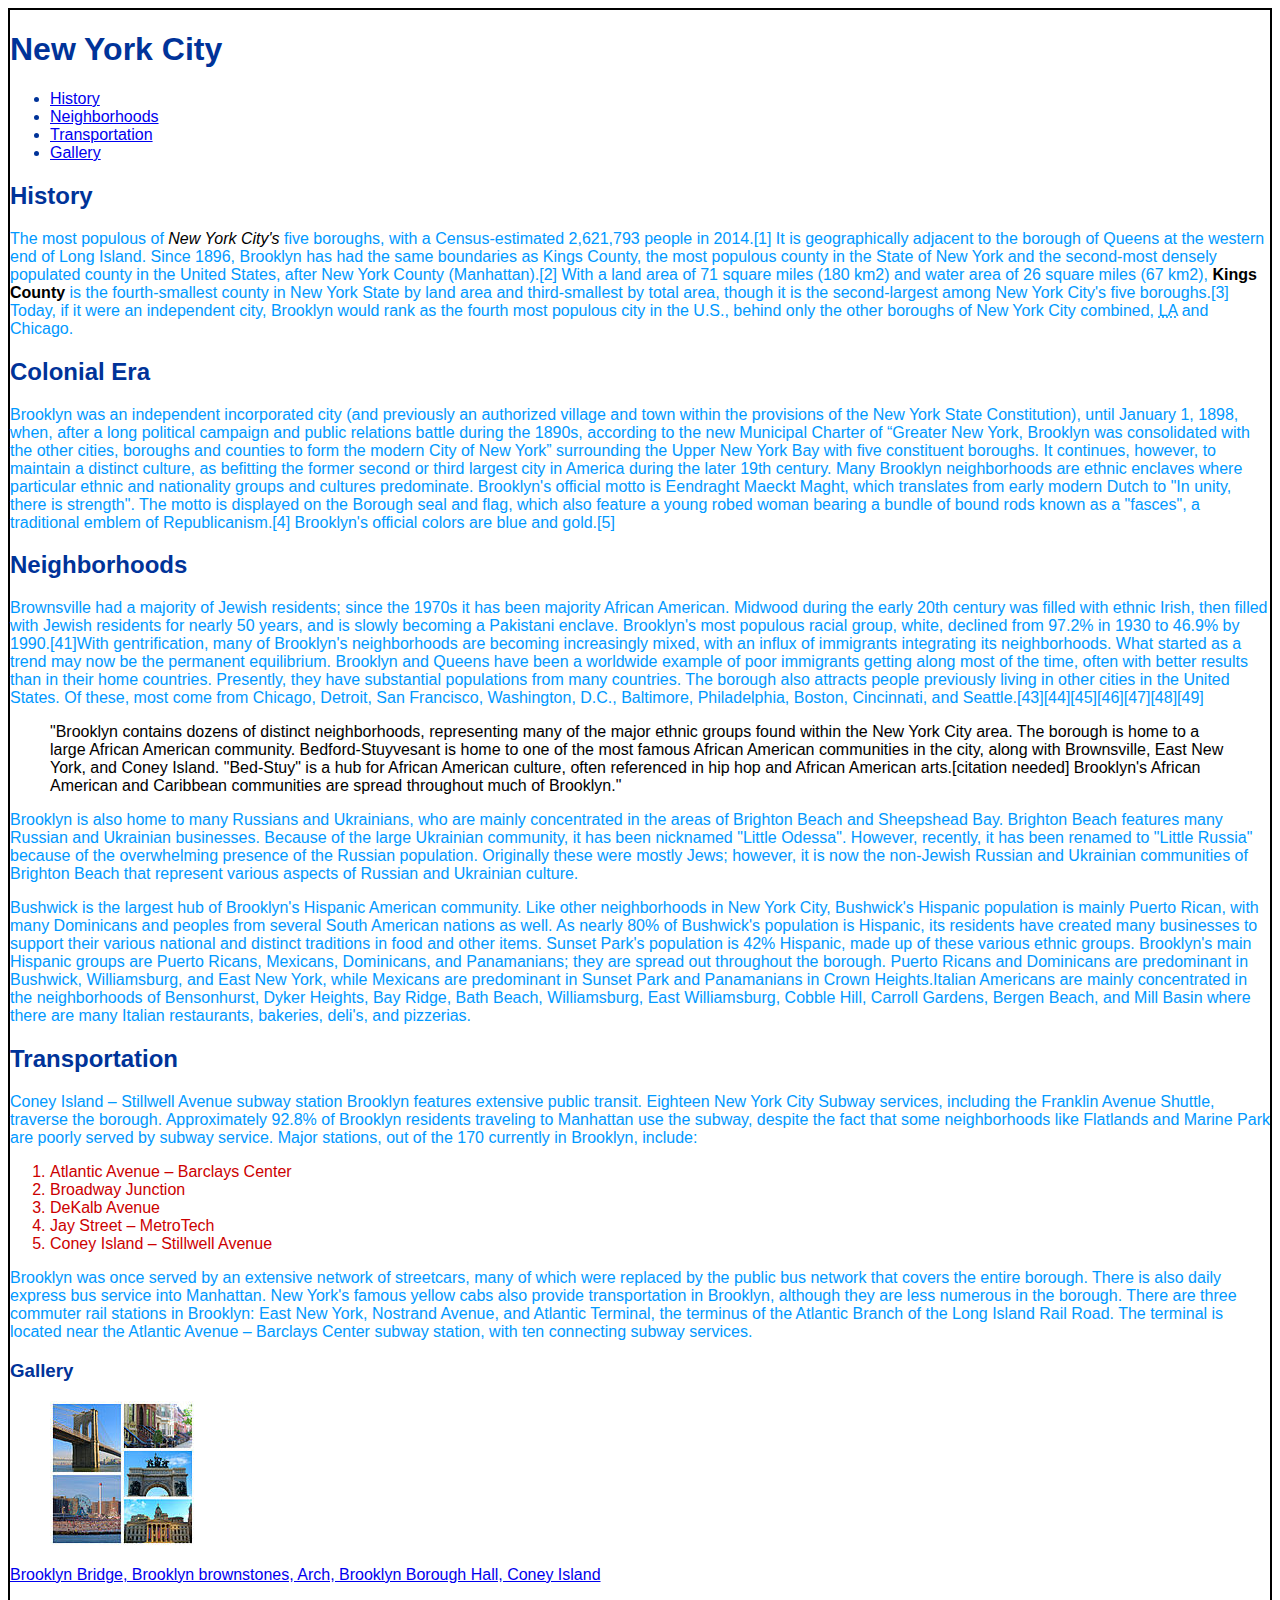
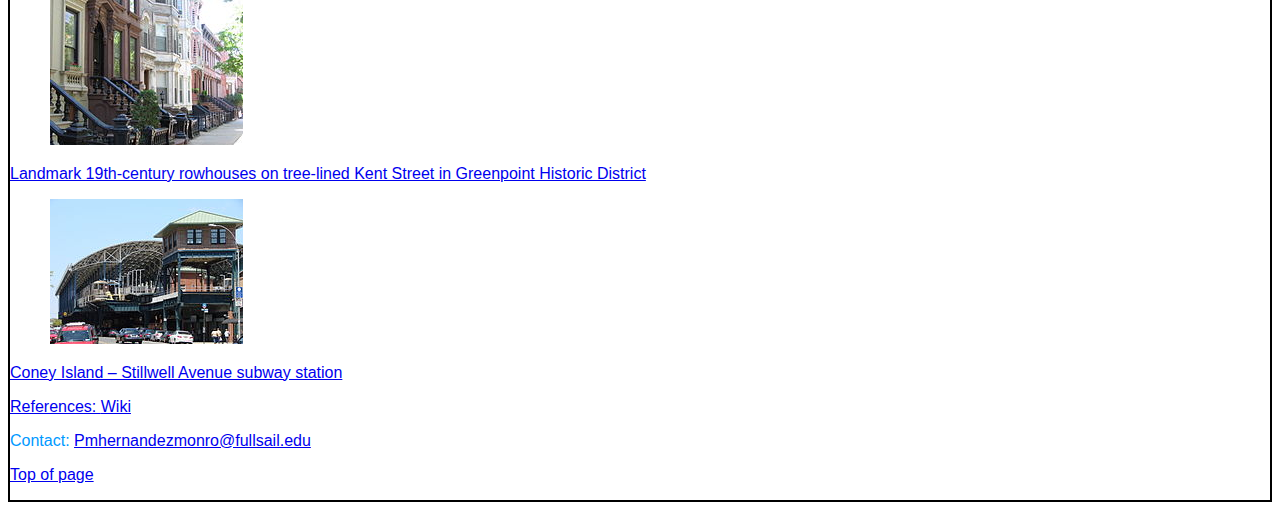
==== gh-pages/HernandezMonroy-Priscilla-Project2/index.html @ ae51b71f "CSS" ====
<!DOCTYPE html> 
<html lang="en"> 
	<head> 
		<meta charset="utf-8" />

		<title>Brooklyn</title>
		<!-- Link to stylesheet -->
		<link href="css/main.css" rel="stylesheet"/>
	</head>
	
	<body>
	
	<header>
		<h1><a id="top">New York City</a></h1>
		<nav>
			<ul>
				<li> <a href="#History">History</a></li>
				<li> <a href="#Neighborhoods">Neighborhoods</a></li>
				<li> <a href="#Transportation">Transportation</a></li>
				<li> <a href="#Gallery">Gallery</a></li>
			</ul>
		</nav>
	</header>
	
	<aside>
	<h2 id="History">History</h2>
	<p>The most populous of <em>New York City's</em> five boroughs, with a Census-estimated 2,621,793 people in 2014.[1] It is geographically adjacent to the borough of Queens at the western end of Long Island. Since 1896, Brooklyn has had the same boundaries as Kings County, the most populous county in the State of New York and the second-most densely populated county in the United States, after New York County (Manhattan).[2] With a land area of 71 square miles (180 km2) and water area of 26 square miles (67 km2), <strong>Kings County</strong> is the fourth-smallest county in New York State by land area and third-smallest by total area, though it is the second-largest among New York City's five boroughs.[3] Today, if it were an independent city, Brooklyn would rank as the fourth most populous city in the U.S., behind only the other boroughs of New York City combined, <abbr title="Los Angeles">LA</abbr> and Chicago.</p>

		<h2>Colonial Era</h2>
		<p>Brooklyn was an independent incorporated city (and previously an authorized village and town within the provisions of the New York State Constitution), until January 1, 1898, when, after a long political campaign and public relations battle during the 1890s, according to the new Municipal Charter of <q>Greater New York, Brooklyn was consolidated with the other cities, boroughs and counties to form the modern City of New York</q> surrounding the Upper New York Bay with five constituent boroughs. It continues, however, to maintain a distinct culture, as befitting the former second or third largest city in America during the later 19th century. Many Brooklyn neighborhoods are ethnic enclaves where particular ethnic and nationality groups and cultures predominate. Brooklyn's official motto is Eendraght Maeckt Maght, which translates from early modern Dutch to "In unity, there is strength". The motto is displayed on the Borough seal and flag, which also feature a young robed woman bearing a bundle of bound rods known as a "fasces", a traditional emblem of Republicanism.[4] Brooklyn's official colors are blue and gold.[5]</p>
	</aside>
	
	<h2 id="Neighborhoods">Neighborhoods</h2> 
	<p>Brownsville had a majority of Jewish residents; since the 1970s it has been majority African American. Midwood during the early 20th century was filled with ethnic Irish, then filled with Jewish residents for nearly 50 years, and is slowly becoming a Pakistani enclave. Brooklyn's most populous racial group, white, declined from 97.2% in 1930 to 46.9% by 1990.[41]With gentrification, many of Brooklyn's neighborhoods are becoming increasingly mixed, with an influx of immigrants integrating its neighborhoods. What started as a trend may now be the permanent equilibrium. Brooklyn and Queens have been a worldwide example of poor immigrants getting along most of the time, often with better results than in their home countries. Presently, they have substantial populations from many countries. The borough also attracts people previously living in other cities in the United States. Of these, most come from Chicago, Detroit, San Francisco, Washington, D.C., Baltimore, Philadelphia, Boston, Cincinnati, and Seattle.[43][44][45][46][47][48][49]</p>
	
	<blockquote>"Brooklyn contains dozens of distinct neighborhoods, representing many of the major ethnic groups found within the New York City area. The borough is home to a large African American community. Bedford-Stuyvesant is home to one of the most famous African American communities in the city, along with Brownsville, East New York, and Coney Island. "Bed-Stuy" is a hub for African American culture, often referenced in hip hop and African American arts.[citation needed] Brooklyn's African American and Caribbean communities are spread throughout much of Brooklyn."</blockquote>
	
	<p>Brooklyn is also home to many Russians and Ukrainians, who are mainly concentrated in the areas of Brighton Beach and Sheepshead Bay. Brighton Beach features many Russian and Ukrainian businesses. Because of the large Ukrainian community, it has been nicknamed "Little Odessa". However, recently, it has been renamed to "Little Russia" because of the overwhelming presence of the Russian population. Originally these were mostly Jews; however, it is now the non-Jewish Russian and Ukrainian communities of Brighton Beach that represent various aspects of Russian and Ukrainian culture.</p>
	
	<p>Bushwick is the largest hub of Brooklyn's Hispanic American community. Like other neighborhoods in New York City, Bushwick's Hispanic population is mainly Puerto Rican, with many Dominicans and peoples from several South American nations as well. As nearly 80% of Bushwick's population is Hispanic, its residents have created many businesses to support their various national and distinct traditions in food and other items. Sunset Park's population is 42% Hispanic, made up of these various ethnic groups. Brooklyn's main Hispanic groups are Puerto Ricans, Mexicans, Dominicans, and Panamanians; they are spread out throughout the borough. Puerto Ricans and Dominicans are predominant in Bushwick, Williamsburg, and East New York, while Mexicans are predominant in Sunset Park and Panamanians in Crown Heights.Italian Americans are mainly concentrated in the neighborhoods of Bensonhurst, Dyker Heights, Bay Ridge, Bath Beach, Williamsburg, East Williamsburg, Cobble Hill, Carroll Gardens, Bergen Beach, and Mill Basin where there are many Italian restaurants, bakeries, deli's, and pizzerias.</p>
	
	<article>
		<h2 id="Transportation">Transportation</h2>
		<p>Coney Island – Stillwell Avenue subway station
Brooklyn features extensive public transit. Eighteen New York City Subway services, including the Franklin Avenue Shuttle, traverse the borough. Approximately 92.8% of Brooklyn residents traveling to Manhattan use the subway, despite the fact that some neighborhoods like Flatlands and Marine Park are poorly served by subway service. Major stations, out of the 170 currently in Brooklyn, include:</p>
		<ol>
			<li>Atlantic Avenue – Barclays Center</li>
			<li>Broadway Junction</li>
			<li>DeKalb Avenue</li>
			<li>Jay Street – MetroTech</li>
			<li>Coney Island – Stillwell Avenue</li>
		</ol>
	
		<p>Brooklyn was once served by an extensive network of streetcars, many of which were replaced by the public bus network that covers the entire borough. There is also daily express bus service into Manhattan. New York's famous yellow cabs also provide transportation in Brooklyn, although they are less numerous in the borough. There are three commuter rail stations in Brooklyn: East New York, Nostrand Avenue, and Atlantic Terminal, the terminus of the Atlantic Branch of the Long Island Rail Road. The terminal is located near the Atlantic Avenue – Barclays Center subway station, with ten connecting subway services.</p>
	</article>

	<h3 id="Gallery">Gallery</h3> 	
	
		<figure>
			<a href="images/900px-Brooklyn_NY_Photo_Collage.jpg"> 
			<img src="images/145px-Brooklyn_NY_Photo_Collage.jpg">
		</figure>
		
		<figcaption>Brooklyn Bridge, Brooklyn brownstones, Arch, Brooklyn Borough Hall, Coney Island</figcaption>
		
		<figure>
			<a href="images/640px-Greenpoint_Houses.JPG">
			<img src="images/193px-Greenpoint_Houses.JPG">
		</figure>
		
		<figcaption>Landmark 19th-century rowhouses on tree-lined Kent Street in Greenpoint Historic District</figcaption>
		
		
		<figure>
			<a href="images/640px-Coney_Island-Stillwell_Avenue_Terminus.jpg">
			<img src="images/193px-Coney_Island-Stillwell_Avenue_Terminus.jpg">
		</figure>
		
		<figcaption>Coney Island – Stillwell Avenue subway station</figcaption>
	
	
	
	
	<footer>
	
		<p>References: <a href="https://en.wikipedia.org/wiki/Brooklyn"> Wiki</a></p>
		<p>Contact: <a href="mailto:Pmhernandezmonro@fullsail.edu">
  Pmhernandezmonro@fullsail.edu</a></p>
	
		<p><a href="#top">Top of page</a></p> 
	
	</footer>
		
	</body>
---- gh-pages/HernandezMonroy-Priscilla-Project2/css/main.css ----
body {
	font-family: Arial, Verdana, sans-serif;
	border: 2px solid #000000;
	background-color:#ffffff;
}

/*--body style--*/ 

h1,h2,h3 {
	color: rgb(0, 51, 153);

}

p 	{
	color:	#0099ff;
}

strong	{
	color:	#000000;
}

em {
	color:	#000000; 
}

ul	{
	color:	rgb(0, 51, 153);

}

ol	{
	color:  #cc0000; 

}

b	{
	color:  #cc0000;
}

/*--font styles and color--*/
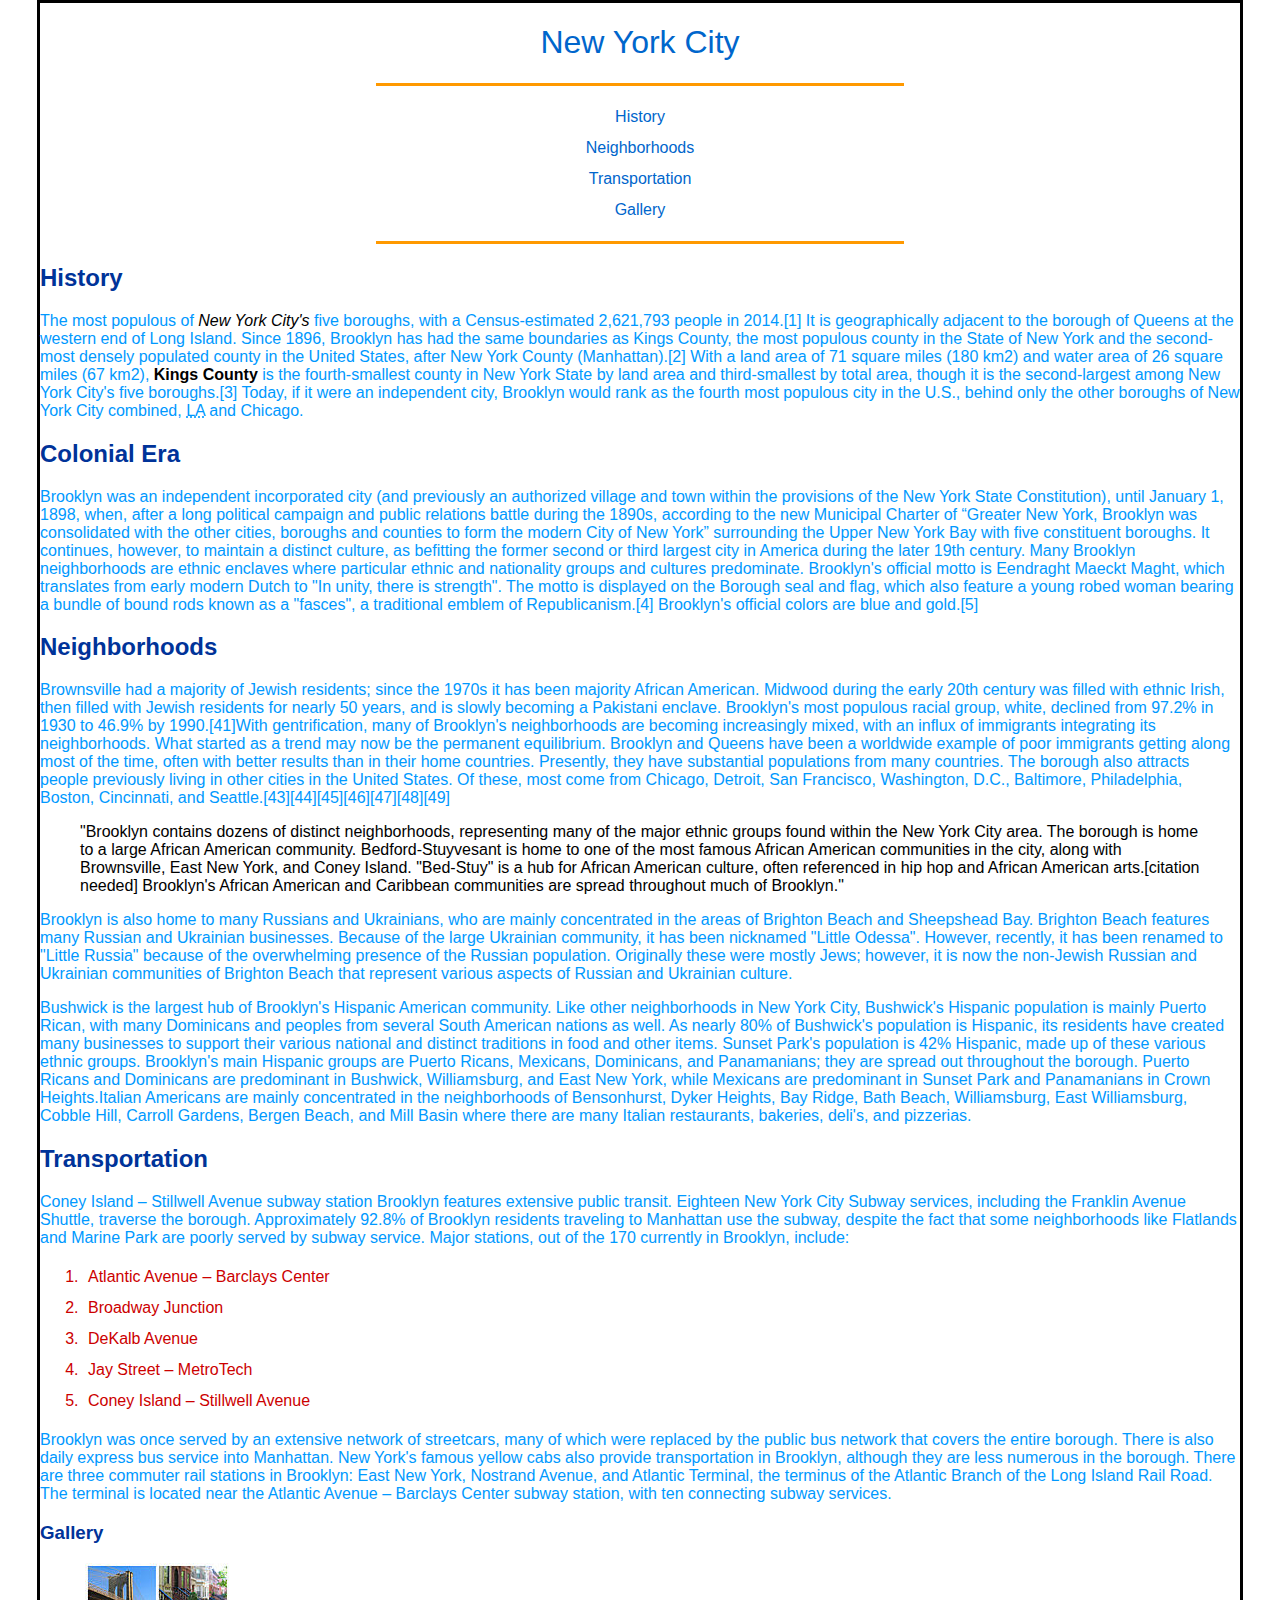
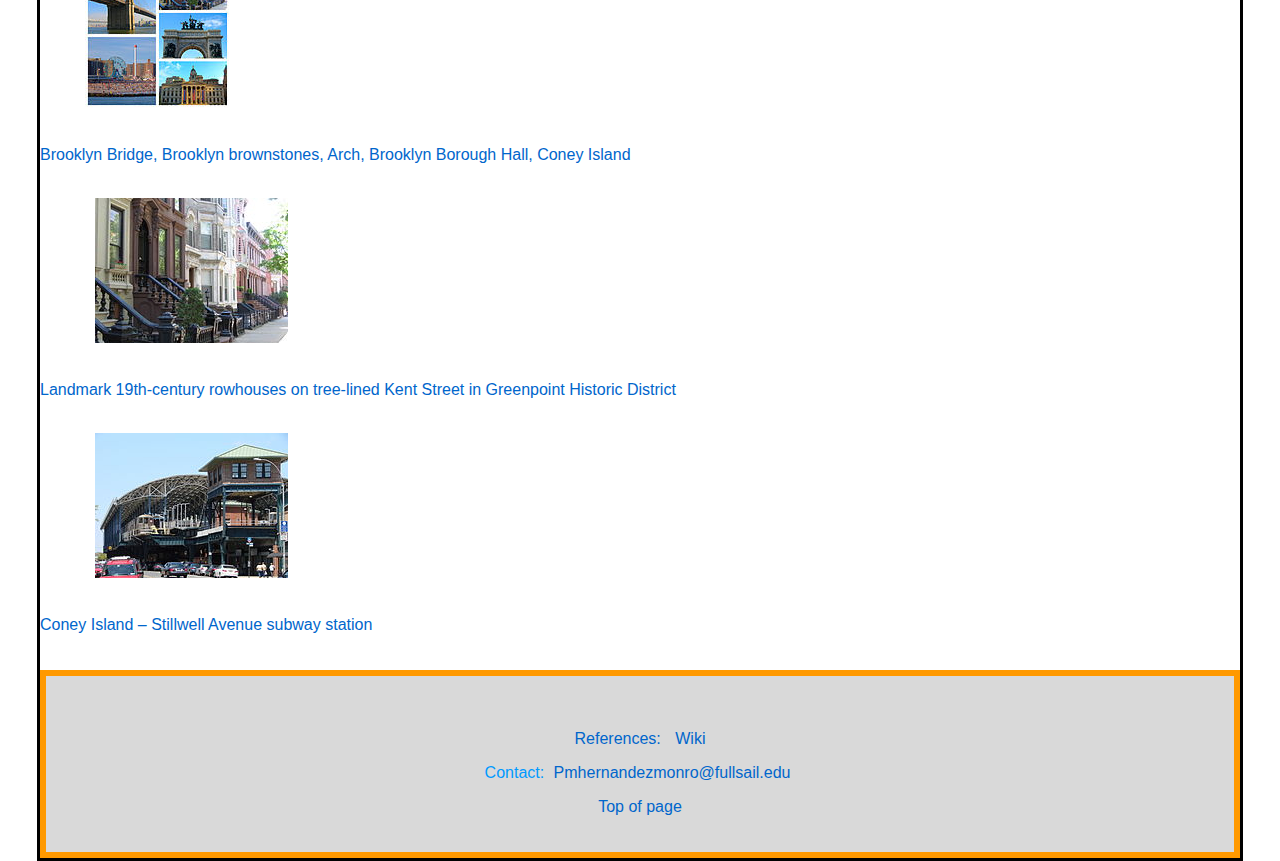
==== commit 2b05d9b6: "Css" ====
--- a/gh-pages/HernandezMonroy-Priscilla-Project2/index.html
+++ b/gh-pages/HernandezMonroy-Priscilla-Project2/index.html
@@ -4,12 +4,16 @@
 		<meta charset="utf-8" />
 
 		<title>Brooklyn</title>
+		
 		<!-- Link to stylesheet -->
 		<link href="css/main.css" rel="stylesheet"/>
+		
 	</head>
+	
 	
 	<body>
 	
+	<!-- Navigation,unordered list -->
 	<header>
 		<h1><a id="top">New York City</a></h1>
 		<nav>
@@ -22,6 +26,11 @@
 		</nav>
 	</header>
 	
+	<!-- Navigation,unordered list -->
+	
+	
+	<!-- aside,strong,em and abbr -->
+	
 	<aside>
 	<h2 id="History">History</h2>
 	<p>The most populous of <em>New York City's</em> five boroughs, with a Census-estimated 2,621,793 people in 2014.[1] It is geographically adjacent to the borough of Queens at the western end of Long Island. Since 1896, Brooklyn has had the same boundaries as Kings County, the most populous county in the State of New York and the second-most densely populated county in the United States, after New York County (Manhattan).[2] With a land area of 71 square miles (180 km2) and water area of 26 square miles (67 km2), <strong>Kings County</strong> is the fourth-smallest county in New York State by land area and third-smallest by total area, though it is the second-largest among New York City's five boroughs.[3] Today, if it were an independent city, Brooklyn would rank as the fourth most populous city in the U.S., behind only the other boroughs of New York City combined, <abbr title="Los Angeles">LA</abbr> and Chicago.</p>
@@ -29,6 +38,9 @@
 		<h2>Colonial Era</h2>
 		<p>Brooklyn was an independent incorporated city (and previously an authorized village and town within the provisions of the New York State Constitution), until January 1, 1898, when, after a long political campaign and public relations battle during the 1890s, according to the new Municipal Charter of <q>Greater New York, Brooklyn was consolidated with the other cities, boroughs and counties to form the modern City of New York</q> surrounding the Upper New York Bay with five constituent boroughs. It continues, however, to maintain a distinct culture, as befitting the former second or third largest city in America during the later 19th century. Many Brooklyn neighborhoods are ethnic enclaves where particular ethnic and nationality groups and cultures predominate. Brooklyn's official motto is Eendraght Maeckt Maght, which translates from early modern Dutch to "In unity, there is strength". The motto is displayed on the Borough seal and flag, which also feature a young robed woman bearing a bundle of bound rods known as a "fasces", a traditional emblem of Republicanism.[4] Brooklyn's official colors are blue and gold.[5]</p>
 	</aside>
+		
+	<!-- aside,strong,em and abbr -->
+	
 	
 	<h2 id="Neighborhoods">Neighborhoods</h2> 
 	<p>Brownsville had a majority of Jewish residents; since the 1970s it has been majority African American. Midwood during the early 20th century was filled with ethnic Irish, then filled with Jewish residents for nearly 50 years, and is slowly becoming a Pakistani enclave. Brooklyn's most populous racial group, white, declined from 97.2% in 1930 to 46.9% by 1990.[41]With gentrification, many of Brooklyn's neighborhoods are becoming increasingly mixed, with an influx of immigrants integrating its neighborhoods. What started as a trend may now be the permanent equilibrium. Brooklyn and Queens have been a worldwide example of poor immigrants getting along most of the time, often with better results than in their home countries. Presently, they have substantial populations from many countries. The borough also attracts people previously living in other cities in the United States. Of these, most come from Chicago, Detroit, San Francisco, Washington, D.C., Baltimore, Philadelphia, Boston, Cincinnati, and Seattle.[43][44][45][46][47][48][49]</p>
@@ -38,6 +50,8 @@
 	<p>Brooklyn is also home to many Russians and Ukrainians, who are mainly concentrated in the areas of Brighton Beach and Sheepshead Bay. Brighton Beach features many Russian and Ukrainian businesses. Because of the large Ukrainian community, it has been nicknamed "Little Odessa". However, recently, it has been renamed to "Little Russia" because of the overwhelming presence of the Russian population. Originally these were mostly Jews; however, it is now the non-Jewish Russian and Ukrainian communities of Brighton Beach that represent various aspects of Russian and Ukrainian culture.</p>
 	
 	<p>Bushwick is the largest hub of Brooklyn's Hispanic American community. Like other neighborhoods in New York City, Bushwick's Hispanic population is mainly Puerto Rican, with many Dominicans and peoples from several South American nations as well. As nearly 80% of Bushwick's population is Hispanic, its residents have created many businesses to support their various national and distinct traditions in food and other items. Sunset Park's population is 42% Hispanic, made up of these various ethnic groups. Brooklyn's main Hispanic groups are Puerto Ricans, Mexicans, Dominicans, and Panamanians; they are spread out throughout the borough. Puerto Ricans and Dominicans are predominant in Bushwick, Williamsburg, and East New York, while Mexicans are predominant in Sunset Park and Panamanians in Crown Heights.Italian Americans are mainly concentrated in the neighborhoods of Bensonhurst, Dyker Heights, Bay Ridge, Bath Beach, Williamsburg, East Williamsburg, Cobble Hill, Carroll Gardens, Bergen Beach, and Mill Basin where there are many Italian restaurants, bakeries, deli's, and pizzerias.</p>
+	
+	<!-- article,ordered list-->
 	
 	<article>
 		<h2 id="Transportation">Transportation</h2>
@@ -53,6 +67,12 @@
 	
 		<p>Brooklyn was once served by an extensive network of streetcars, many of which were replaced by the public bus network that covers the entire borough. There is also daily express bus service into Manhattan. New York's famous yellow cabs also provide transportation in Brooklyn, although they are less numerous in the borough. There are three commuter rail stations in Brooklyn: East New York, Nostrand Avenue, and Atlantic Terminal, the terminus of the Atlantic Branch of the Long Island Rail Road. The terminal is located near the Atlantic Avenue – Barclays Center subway station, with ten connecting subway services.</p>
 	</article>
+	
+	<!-- article,ordered list-->
+	
+	
+	
+	<!-- figure and figure captions-->
 
 	<h3 id="Gallery">Gallery</h3> 	
 	
@@ -78,10 +98,13 @@
 		
 		<figcaption>Coney Island – Stillwell Avenue subway station</figcaption>
 	
+	<!-- figure and figure captions-->
+
 	
-	
-	
+	<!--footer-->
+		
 	<footer>
+		<div id="footer"> 
 	
 		<p>References: <a href="https://en.wikipedia.org/wiki/Brooklyn"> Wiki</a></p>
 		<p>Contact: <a href="mailto:Pmhernandezmonro@fullsail.edu">
@@ -91,4 +114,9 @@
 	
 	</footer>
 		
+	<!--footer-->
+	
 	</body>
+	
+  <!--end of css-->
+  --- a/gh-pages/HernandezMonroy-Priscilla-Project2/css/main.css
+++ b/gh-pages/HernandezMonroy-Priscilla-Project2/css/main.css
@@ -1,14 +1,31 @@
+/*--css--*/
+
+/*body style--*/
+
 body {
 	font-family: Arial, Verdana, sans-serif;
-	border: 2px solid #000000;
+	border: 3px solid #000000;
 	background-color:#ffffff;
+	width:100%;
+	max-width:1200px;
+	height:100%;
+	margin:0 auto;
+	padding:0;
+	font-size:1em;
 }
 
 /*--body style--*/ 
 
-h1,h2,h3 {
+
+/*--font color--*/
+
+h1 {
 	color: rgb(0, 51, 153);
+	text-align: center;
+}
 
+h2,h3 {
+	color: rgb(0, 51, 153);
 }
 
 p 	{
@@ -37,5 +54,59 @@
 	color:  #cc0000;
 }
 
-/*--font styles and color--*/
+/*--font color--*/
 
+
+/*--list styles--*/
+
+ul {
+	list-style-type: none;
+	text-align: center;
+	width: 500px;
+	border-top: 3px solid #ff9900;
+	border-bottom: 3px solid #ff9900;
+	padding: 14px;
+	margin: 0 auto; 
+}
+
+li {
+	padding: 5px;
+	margin: 3px;
+}
+
+/*--List styles--*/
+
+
+/*--link style--*/
+
+a  {
+	color: #0066cc;
+	font-weight: normal;
+	text-decoration: none;
+	padding: 3px;
+	margin: 2px;
+}
+
+a:hover {
+	color: #cc0000;
+	font-weight: bold;
+	text-decoration: underline;
+	cursor: auto;
+	padding: 3px;
+	margin: 2px;
+}
+
+/*--link style--*/
+
+
+
+/*footer style--*/
+
+#footer {
+	border: 6px solid  #ff9900;
+	background-color: #d9d9d9;
+	padding: 20px;	
+	text-align: center;
+}
+
+/*footer style--*/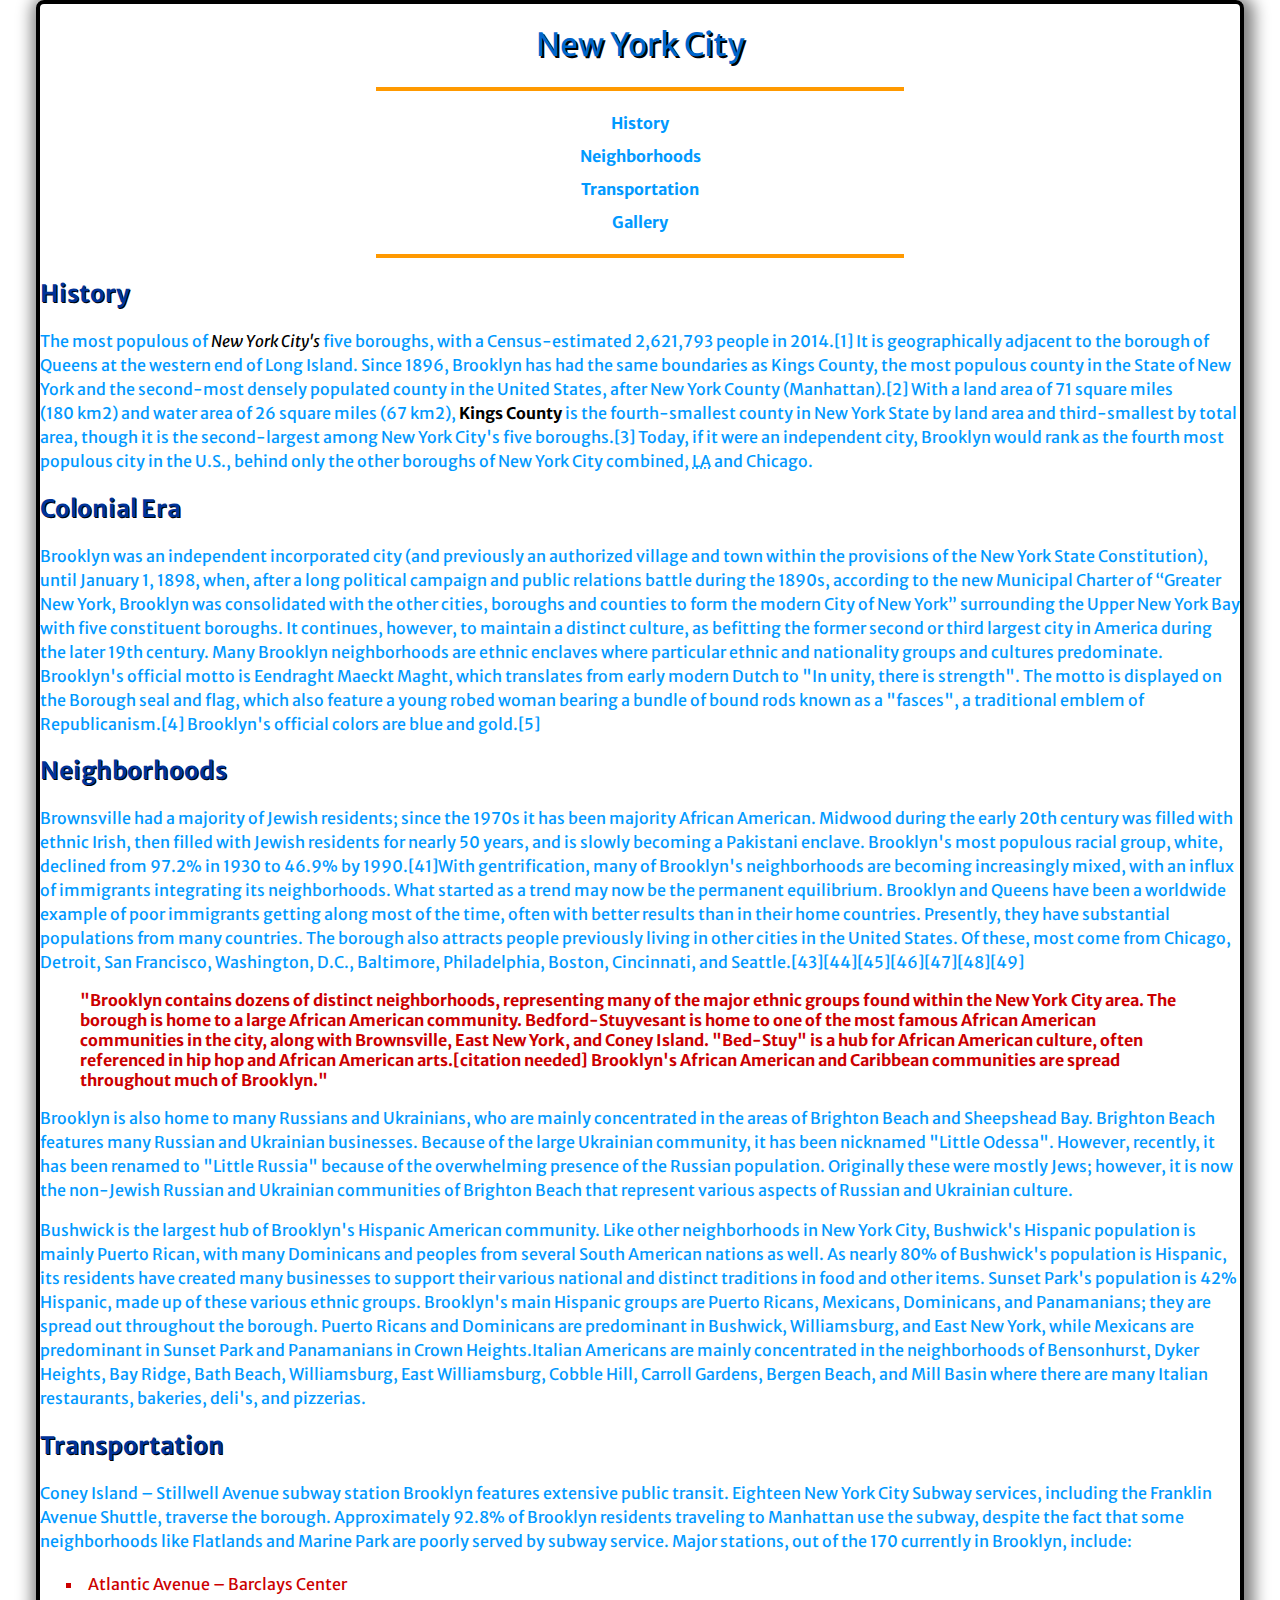
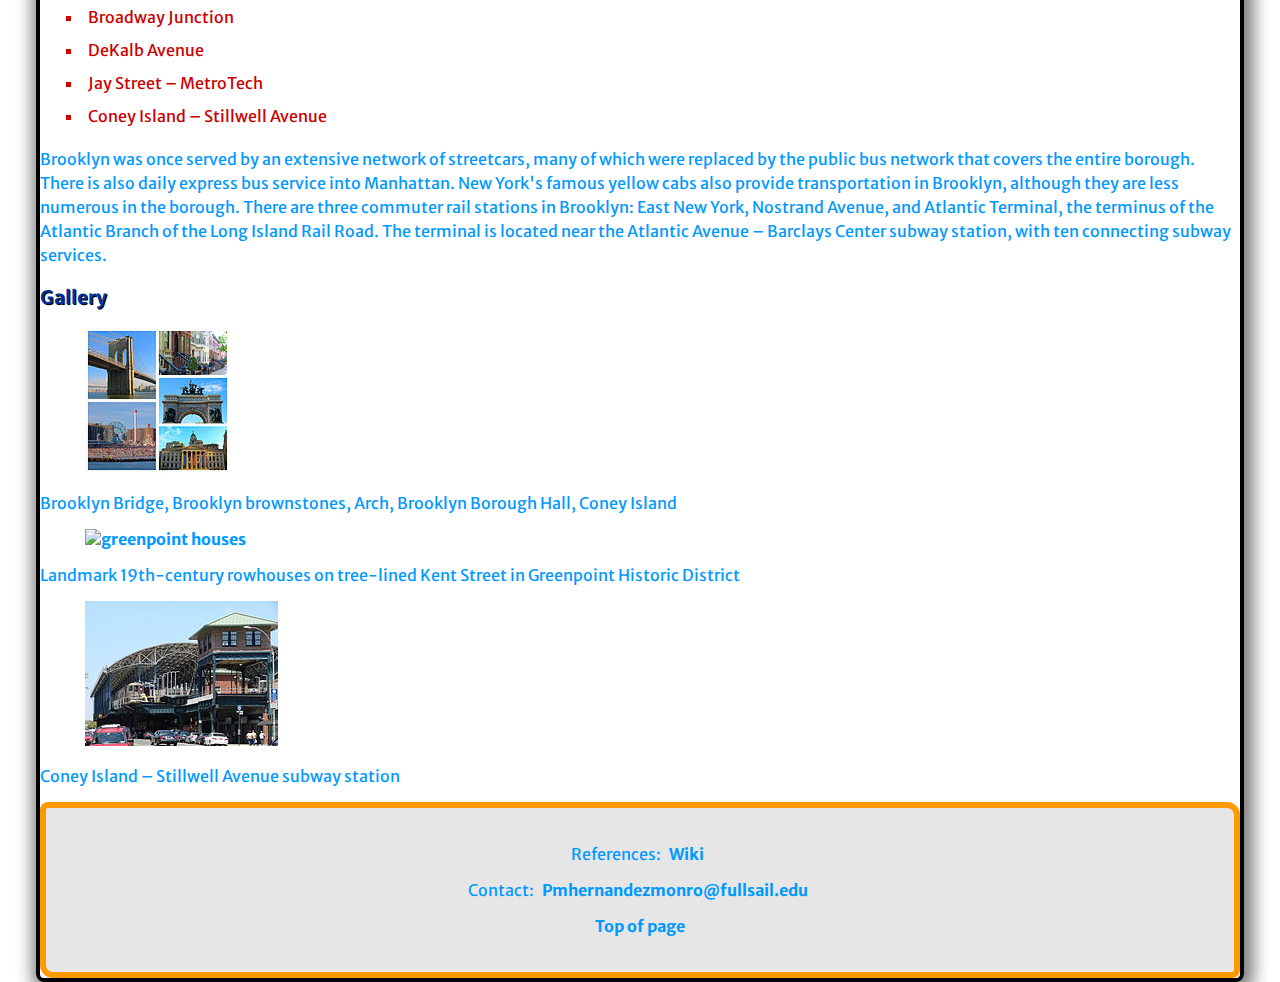
==== commit 985d492c: "Fixed html" ====
--- a/gh-pages/HernandezMonroy-Priscilla-Project2/index.html
+++ b/gh-pages/HernandezMonroy-Priscilla-Project2/index.html
@@ -8,10 +8,15 @@
 		<!-- Link to stylesheet -->
 		<link href="css/main.css" rel="stylesheet"/>
 		
+		
+		<!-- Link for google font-->
+		<link href='https://fonts.googleapis.com/css?family=Merriweather+Sans' rel='stylesheet' type='text/css'>
+		
 	</head>
 	
 	
 	<body>
+	
 	
 	<!-- Navigation,unordered list -->
 	<header>
@@ -33,31 +38,31 @@
 	
 	<aside>
 	<h2 id="History">History</h2>
-	<p>The most populous of <em>New York City's</em> five boroughs, with a Census-estimated 2,621,793 people in 2014.[1] It is geographically adjacent to the borough of Queens at the western end of Long Island. Since 1896, Brooklyn has had the same boundaries as Kings County, the most populous county in the State of New York and the second-most densely populated county in the United States, after New York County (Manhattan).[2] With a land area of 71 square miles (180 km2) and water area of 26 square miles (67 km2), <strong>Kings County</strong> is the fourth-smallest county in New York State by land area and third-smallest by total area, though it is the second-largest among New York City's five boroughs.[3] Today, if it were an independent city, Brooklyn would rank as the fourth most populous city in the U.S., behind only the other boroughs of New York City combined, <abbr title="Los Angeles">LA</abbr> and Chicago.</p>
+	<p class="small">The most populous of <em>New York City's</em> five boroughs, with a Census-estimated 2,621,793 people in 2014.[1] It is geographically adjacent to the borough of Queens at the western end of Long Island. Since 1896, Brooklyn has had the same boundaries as Kings County, the most populous county in the State of New York and the second-most densely populated county in the United States, after New York County (Manhattan).[2] With a land area of 71 square miles (180 km2) and water area of 26 square miles (67 km2), <strong>Kings County</strong> is the fourth-smallest county in New York State by land area and third-smallest by total area, though it is the second-largest among New York City's five boroughs.[3] Today, if it were an independent city, Brooklyn would rank as the fourth most populous city in the U.S., behind only the other boroughs of New York City combined, <abbr title="Los Angeles">LA</abbr> and Chicago.</p>
 
 		<h2>Colonial Era</h2>
-		<p>Brooklyn was an independent incorporated city (and previously an authorized village and town within the provisions of the New York State Constitution), until January 1, 1898, when, after a long political campaign and public relations battle during the 1890s, according to the new Municipal Charter of <q>Greater New York, Brooklyn was consolidated with the other cities, boroughs and counties to form the modern City of New York</q> surrounding the Upper New York Bay with five constituent boroughs. It continues, however, to maintain a distinct culture, as befitting the former second or third largest city in America during the later 19th century. Many Brooklyn neighborhoods are ethnic enclaves where particular ethnic and nationality groups and cultures predominate. Brooklyn's official motto is Eendraght Maeckt Maght, which translates from early modern Dutch to "In unity, there is strength". The motto is displayed on the Borough seal and flag, which also feature a young robed woman bearing a bundle of bound rods known as a "fasces", a traditional emblem of Republicanism.[4] Brooklyn's official colors are blue and gold.[5]</p>
+		<p class="small">Brooklyn was an independent incorporated city (and previously an authorized village and town within the provisions of the New York State Constitution), until January 1, 1898, when, after a long political campaign and public relations battle during the 1890s, according to the new Municipal Charter of <q>Greater New York, Brooklyn was consolidated with the other cities, boroughs and counties to form the modern City of New York</q> surrounding the Upper New York Bay with five constituent boroughs. It continues, however, to maintain a distinct culture, as befitting the former second or third largest city in America during the later 19th century. Many Brooklyn neighborhoods are ethnic enclaves where particular ethnic and nationality groups and cultures predominate. Brooklyn's official motto is Eendraght Maeckt Maght, which translates from early modern Dutch to "In unity, there is strength". The motto is displayed on the Borough seal and flag, which also feature a young robed woman bearing a bundle of bound rods known as a "fasces", a traditional emblem of Republicanism.[4] Brooklyn's official colors are blue and gold.[5]</p>
 	</aside>
 		
 	<!-- aside,strong,em and abbr -->
 	
 	
 	<h2 id="Neighborhoods">Neighborhoods</h2> 
-	<p>Brownsville had a majority of Jewish residents; since the 1970s it has been majority African American. Midwood during the early 20th century was filled with ethnic Irish, then filled with Jewish residents for nearly 50 years, and is slowly becoming a Pakistani enclave. Brooklyn's most populous racial group, white, declined from 97.2% in 1930 to 46.9% by 1990.[41]With gentrification, many of Brooklyn's neighborhoods are becoming increasingly mixed, with an influx of immigrants integrating its neighborhoods. What started as a trend may now be the permanent equilibrium. Brooklyn and Queens have been a worldwide example of poor immigrants getting along most of the time, often with better results than in their home countries. Presently, they have substantial populations from many countries. The borough also attracts people previously living in other cities in the United States. Of these, most come from Chicago, Detroit, San Francisco, Washington, D.C., Baltimore, Philadelphia, Boston, Cincinnati, and Seattle.[43][44][45][46][47][48][49]</p>
+	<p class="small">Brownsville had a majority of Jewish residents; since the 1970s it has been majority African American. Midwood during the early 20th century was filled with ethnic Irish, then filled with Jewish residents for nearly 50 years, and is slowly becoming a Pakistani enclave. Brooklyn's most populous racial group, white, declined from 97.2% in 1930 to 46.9% by 1990.[41]With gentrification, many of Brooklyn's neighborhoods are becoming increasingly mixed, with an influx of immigrants integrating its neighborhoods. What started as a trend may now be the permanent equilibrium. Brooklyn and Queens have been a worldwide example of poor immigrants getting along most of the time, often with better results than in their home countries. Presently, they have substantial populations from many countries. The borough also attracts people previously living in other cities in the United States. Of these, most come from Chicago, Detroit, San Francisco, Washington, D.C., Baltimore, Philadelphia, Boston, Cincinnati, and Seattle.[43][44][45][46][47][48][49]</p>
 	
-	<blockquote>"Brooklyn contains dozens of distinct neighborhoods, representing many of the major ethnic groups found within the New York City area. The borough is home to a large African American community. Bedford-Stuyvesant is home to one of the most famous African American communities in the city, along with Brownsville, East New York, and Coney Island. "Bed-Stuy" is a hub for African American culture, often referenced in hip hop and African American arts.[citation needed] Brooklyn's African American and Caribbean communities are spread throughout much of Brooklyn."</blockquote>
+	<blockquote><b>"Brooklyn contains dozens of distinct neighborhoods, representing many of the major ethnic groups found within the New York City area. The borough is home to a large African American community. Bedford-Stuyvesant is home to one of the most famous African American communities in the city, along with Brownsville, East New York, and Coney Island. "Bed-Stuy" is a hub for African American culture, often referenced in hip hop and African American arts.[citation needed] Brooklyn's African American and Caribbean communities are spread throughout much of Brooklyn."</b></blockquote>
 	
-	<p>Brooklyn is also home to many Russians and Ukrainians, who are mainly concentrated in the areas of Brighton Beach and Sheepshead Bay. Brighton Beach features many Russian and Ukrainian businesses. Because of the large Ukrainian community, it has been nicknamed "Little Odessa". However, recently, it has been renamed to "Little Russia" because of the overwhelming presence of the Russian population. Originally these were mostly Jews; however, it is now the non-Jewish Russian and Ukrainian communities of Brighton Beach that represent various aspects of Russian and Ukrainian culture.</p>
+	<p class="small">Brooklyn is also home to many Russians and Ukrainians, who are mainly concentrated in the areas of Brighton Beach and Sheepshead Bay. Brighton Beach features many Russian and Ukrainian businesses. Because of the large Ukrainian community, it has been nicknamed "Little Odessa". However, recently, it has been renamed to "Little Russia" because of the overwhelming presence of the Russian population. Originally these were mostly Jews; however, it is now the non-Jewish Russian and Ukrainian communities of Brighton Beach that represent various aspects of Russian and Ukrainian culture.</p>
 	
-	<p>Bushwick is the largest hub of Brooklyn's Hispanic American community. Like other neighborhoods in New York City, Bushwick's Hispanic population is mainly Puerto Rican, with many Dominicans and peoples from several South American nations as well. As nearly 80% of Bushwick's population is Hispanic, its residents have created many businesses to support their various national and distinct traditions in food and other items. Sunset Park's population is 42% Hispanic, made up of these various ethnic groups. Brooklyn's main Hispanic groups are Puerto Ricans, Mexicans, Dominicans, and Panamanians; they are spread out throughout the borough. Puerto Ricans and Dominicans are predominant in Bushwick, Williamsburg, and East New York, while Mexicans are predominant in Sunset Park and Panamanians in Crown Heights.Italian Americans are mainly concentrated in the neighborhoods of Bensonhurst, Dyker Heights, Bay Ridge, Bath Beach, Williamsburg, East Williamsburg, Cobble Hill, Carroll Gardens, Bergen Beach, and Mill Basin where there are many Italian restaurants, bakeries, deli's, and pizzerias.</p>
+	<p class="small">Bushwick is the largest hub of Brooklyn's Hispanic American community. Like other neighborhoods in New York City, Bushwick's Hispanic population is mainly Puerto Rican, with many Dominicans and peoples from several South American nations as well. As nearly 80% of Bushwick's population is Hispanic, its residents have created many businesses to support their various national and distinct traditions in food and other items. Sunset Park's population is 42% Hispanic, made up of these various ethnic groups. Brooklyn's main Hispanic groups are Puerto Ricans, Mexicans, Dominicans, and Panamanians; they are spread out throughout the borough. Puerto Ricans and Dominicans are predominant in Bushwick, Williamsburg, and East New York, while Mexicans are predominant in Sunset Park and Panamanians in Crown Heights.Italian Americans are mainly concentrated in the neighborhoods of Bensonhurst, Dyker Heights, Bay Ridge, Bath Beach, Williamsburg, East Williamsburg, Cobble Hill, Carroll Gardens, Bergen Beach, and Mill Basin where there are many Italian restaurants, bakeries, deli's, and pizzerias.</p>
 	
 	<!-- article,ordered list-->
 	
 	<article>
 		<h2 id="Transportation">Transportation</h2>
-		<p>Coney Island – Stillwell Avenue subway station
+		<p class="small">Coney Island – Stillwell Avenue subway station
 Brooklyn features extensive public transit. Eighteen New York City Subway services, including the Franklin Avenue Shuttle, traverse the borough. Approximately 92.8% of Brooklyn residents traveling to Manhattan use the subway, despite the fact that some neighborhoods like Flatlands and Marine Park are poorly served by subway service. Major stations, out of the 170 currently in Brooklyn, include:</p>
-		<ol>
+		<ol class="b">
 			<li>Atlantic Avenue – Barclays Center</li>
 			<li>Broadway Junction</li>
 			<li>DeKalb Avenue</li>
@@ -65,7 +70,7 @@
 			<li>Coney Island – Stillwell Avenue</li>
 		</ol>
 	
-		<p>Brooklyn was once served by an extensive network of streetcars, many of which were replaced by the public bus network that covers the entire borough. There is also daily express bus service into Manhattan. New York's famous yellow cabs also provide transportation in Brooklyn, although they are less numerous in the borough. There are three commuter rail stations in Brooklyn: East New York, Nostrand Avenue, and Atlantic Terminal, the terminus of the Atlantic Branch of the Long Island Rail Road. The terminal is located near the Atlantic Avenue – Barclays Center subway station, with ten connecting subway services.</p>
+		<p class="small">Brooklyn was once served by an extensive network of streetcars, many of which were replaced by the public bus network that covers the entire borough. There is also daily express bus service into Manhattan. New York's famous yellow cabs also provide transportation in Brooklyn, although they are less numerous in the borough. There are three commuter rail stations in Brooklyn: East New York, Nostrand Avenue, and Atlantic Terminal, the terminus of the Atlantic Branch of the Long Island Rail Road. The terminal is located near the Atlantic Avenue – Barclays Center subway station, with ten connecting subway services.</p>
 	</article>
 	
 	<!-- article,ordered list-->
@@ -77,26 +82,26 @@
 	<h3 id="Gallery">Gallery</h3> 	
 	
 		<figure>
-			<a href="images/900px-Brooklyn_NY_Photo_Collage.jpg"> 
-			<img src="images/145px-Brooklyn_NY_Photo_Collage.jpg">
+			<a href="images/900px-Brooklyn_NY_Photo_Collage.jpg">
+			<img src="images/145px-Brooklyn_NY_Photo_Collage.jpg" alt="brooklyn"></a>
 		</figure>
 		
-		<figcaption>Brooklyn Bridge, Brooklyn brownstones, Arch, Brooklyn Borough Hall, Coney Island</figcaption>
+		<p>Brooklyn Bridge, Brooklyn brownstones, Arch, Brooklyn Borough Hall, Coney Island</p>
 		
 		<figure>
-			<a href="images/640px-Greenpoint_Houses.JPG">
-			<img src="images/193px-Greenpoint_Houses.JPG">
+			<a href="images/640px-Greenpoint_Houses.jpg">
+			<img src="images/193px-Greenpoint_Houses.jpg" alt="greenpoint houses"></a>
 		</figure>
 		
-		<figcaption>Landmark 19th-century rowhouses on tree-lined Kent Street in Greenpoint Historic District</figcaption>
+		<p>Landmark 19th-century rowhouses on tree-lined Kent Street in Greenpoint Historic District</p>
 		
 		
 		<figure>
 			<a href="images/640px-Coney_Island-Stillwell_Avenue_Terminus.jpg">
-			<img src="images/193px-Coney_Island-Stillwell_Avenue_Terminus.jpg">
+			<img src="images/193px-Coney_Island-Stillwell_Avenue_Terminus.jpg" alt="coney island"></a>
 		</figure>
 		
-		<figcaption>Coney Island – Stillwell Avenue subway station</figcaption>
+		<p>Coney Island – Stillwell Avenue subway station</p>
 	
 	<!-- figure and figure captions-->
 
@@ -111,6 +116,8 @@
   Pmhernandezmonro@fullsail.edu</a></p>
 	
 		<p><a href="#top">Top of page</a></p> 
+		
+		</div>
 	
 	</footer>
 		
@@ -118,5 +125,5 @@
 	
 	</body>
 	
-  <!--end of css-->
+  <!--end of html-->
   --- a/gh-pages/HernandezMonroy-Priscilla-Project2/css/main.css
+++ b/gh-pages/HernandezMonroy-Priscilla-Project2/css/main.css
@@ -3,8 +3,10 @@
 /*body style--*/
 
 body {
-	font-family: Arial, Verdana, sans-serif;
-	border: 3px solid #000000;
+	font-family: 'Merriweather Sans', sans-serif;
+	border: 4px solid #000000;
+	border-radius: 8px;
+	box-shadow: 3px 3px 16px 7px #808080;
 	background-color:#ffffff;
 	width:100%;
 	max-width:1200px;
@@ -22,11 +24,19 @@
 h1 {
 	color: rgb(0, 51, 153);
 	text-align: center;
+	text-shadow: 2px 2px #000000;
 }
 
 h2,h3 {
 	color: rgb(0, 51, 153);
+	text-shadow: 1px 1px #000000;
 }
+
+
+p.small {
+    line-height: 150%;
+}
+
 
 p 	{
 	color:	#0099ff;
@@ -63,10 +73,14 @@
 	list-style-type: none;
 	text-align: center;
 	width: 500px;
-	border-top: 3px solid #ff9900;
-	border-bottom: 3px solid #ff9900;
+	border-top: 4px solid #ff9900;
+	border-bottom: 4px solid #ff9900;
 	padding: 14px;
 	margin: 0 auto; 
+}
+
+ol.b {
+    list-style-type: square;
 }
 
 li {
@@ -87,8 +101,17 @@
 	margin: 2px;
 }
 
-a:hover {
-	color: #cc0000;
+a:link {
+	color: #0099ff;
+	font-weight: bold;
+	text-decoration: none;
+	cursor: auto;
+	padding: 3px;
+	margin: 2px;
+}
+
+a:visited {
+	color: #808080;
 	font-weight: bold;
 	text-decoration: underline;
 	cursor: auto;
@@ -96,7 +119,26 @@
 	margin: 2px;
 }
 
-/*--link style--*/
+a:hover {
+	color:  #ff9933;
+	font-weight: bold;
+	text-decoration: underline;
+	cursor: auto;
+	padding: 3px;
+	margin: 2px;
+}
+
+a:active { 
+	color: #99b3ff;
+	font-weight: bold;
+	text-decoration: none;
+	cursor: auto;
+	padding: 3px;
+	margin: 2px;
+}
+
+
+/*--link styles--*/
 
 
 
@@ -104,7 +146,8 @@
 
 #footer {
 	border: 6px solid  #ff9900;
-	background-color: #d9d9d9;
+	background-color: #e6e6e6;
+	border-radius: 8px 13px;
 	padding: 20px;	
 	text-align: center;
 }
